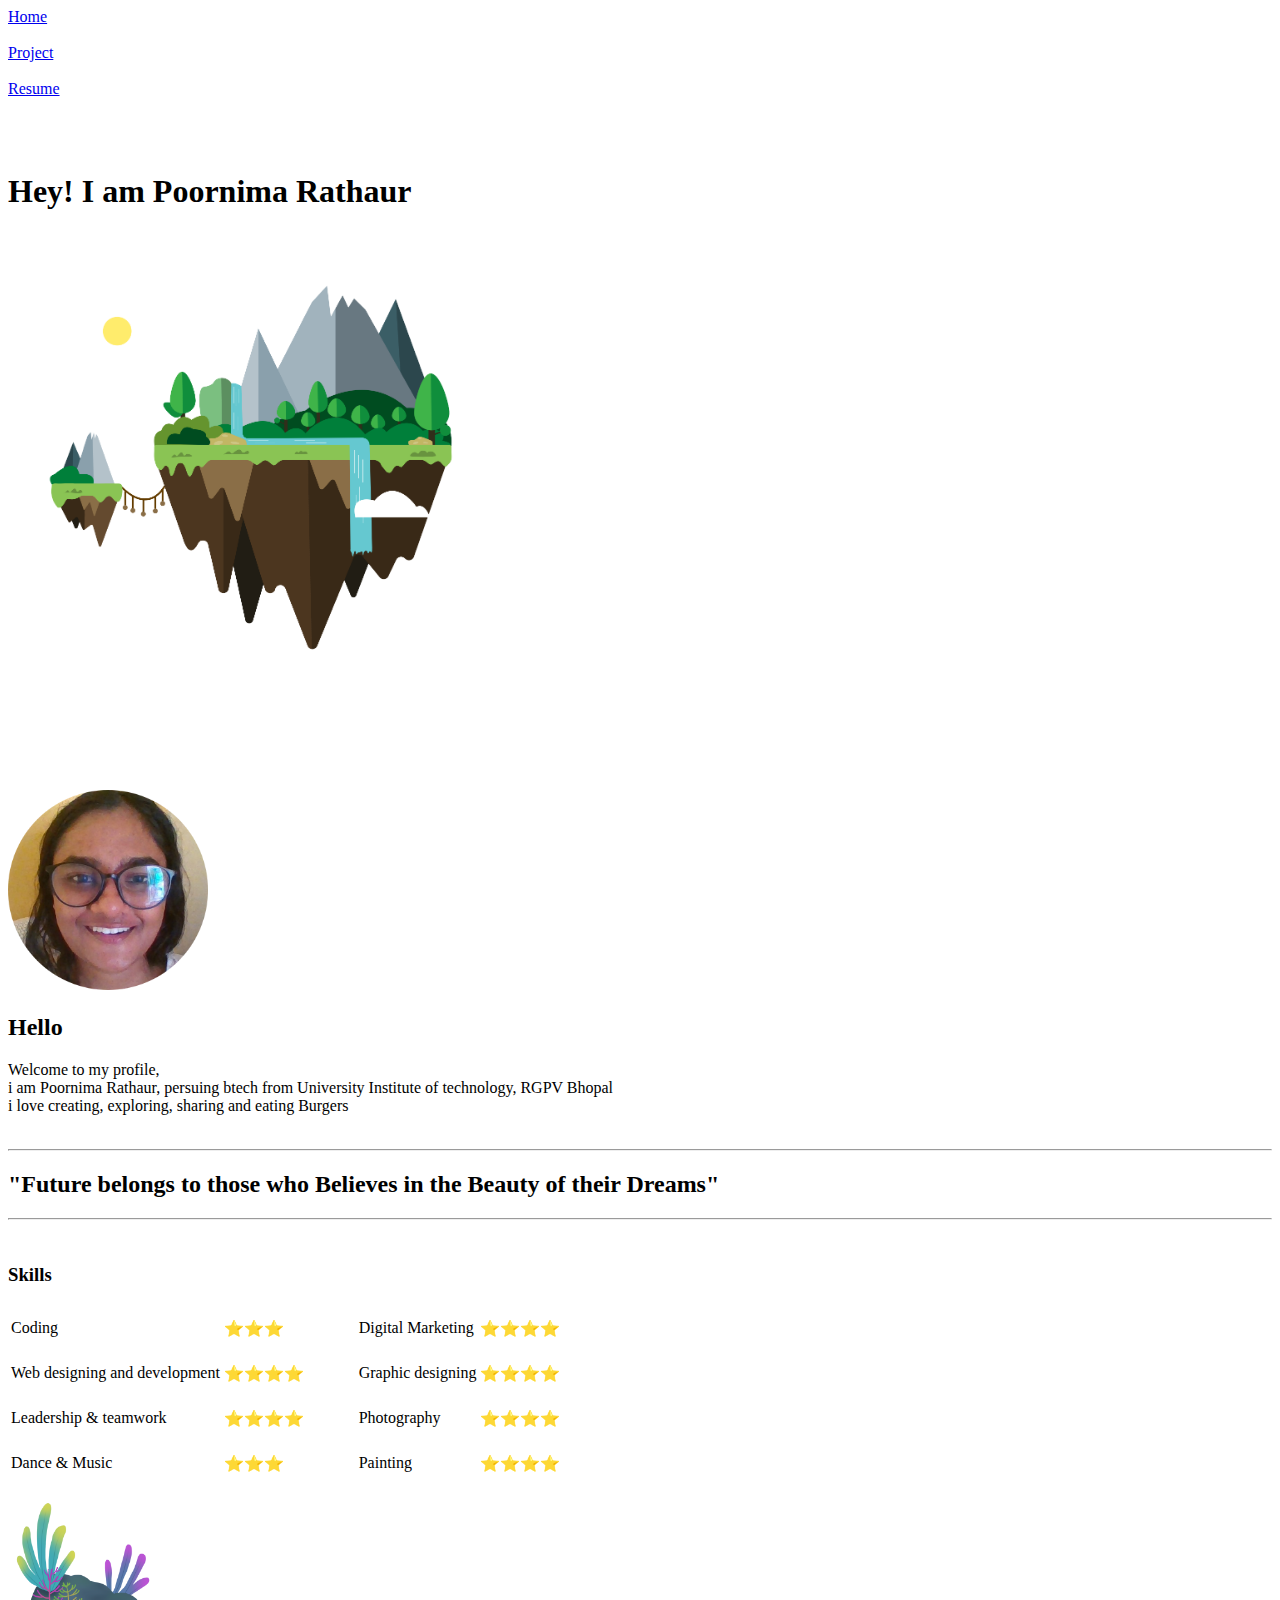
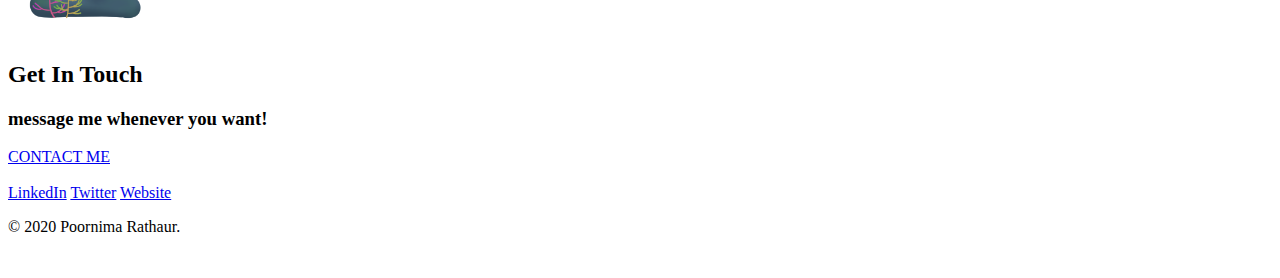
==== index.html @ 9308d9c6 "Add files via upload" ====
<!DOCTYPE html>
<html lang="en" dir="ltr">
  <head>
    <meta charset="utf-8">
    <title>Poornima rathaur</title>
      <link rel="stylesheet" href="css/styles.css">
      <link rel="icon" href="favicon.ico">
      <link rel="stylesheet" href=<link href="https://fonts.googleapis.com/css2?family=Cinzel+Decorative:wght@400;700&display=swap" rel="stylesheet">
      <link rel="preconnect" href="https://fonts.gstatic.com">
  <link href="https://fonts.googleapis.com/css2?family=Berkshire+Swash&display=swap" rel="stylesheet">



  <body>
  <div class="top">

 <a href="index.html"  class="angry">Home</a><br></br>
  <a href="https://nurserynisarga.in/"  class="angry">Project</a><br></br>
  <a href="resume.html"  class="angry">Resume</a><br></br>
  <br></br>
  <h1>Hey! I am Poornima Rathaur</h1>
  <img class=mountain src="Pngtreefloating snow mountain forest island_4979247.png"  height="500px" width="500px"
  alt="mountain">

</div>
<br>
<br>
</br>

<div class="middle-container">
  <div class="profile">
    <img src="circle-cropped.png" alt="Poornima" width="200" height="200"></img>
    <h2>Hello</h2>
    <p>Welcome to my profile,<br>
      i am Poornima Rathaur, persuing btech from University Institute of technology, RGPV Bhopal<br>
      i love creating, exploring, sharing and eating Burgers
      <br></br>

  <hr>

  <h2>"Future belongs to those who Believes in the Beauty of their Dreams"</h2>
<hr></hr><br>
  <div class="skills">
  <h3>Skills</h3>
<table class="center">
   <tr>
     <td>Coding</td>
     <td>⭐⭐⭐</td>
     <td><pre>      </pre></td>
     <td>Digital Marketing</td>
     <td>⭐⭐⭐⭐</td>
   </tr>
   <tr>
     <td>Web designing and development</td>
     <td>⭐⭐⭐⭐</td>
     <td><pre>      </pre></td>
     <td>Graphic designing</td>
     <td>⭐⭐⭐⭐</td>
   </tr>
   <tr>
     <td>Leadership & teamwork</td>
     <td>⭐⭐⭐⭐</td>
     <td><pre>      </pre></td>
     <td>Photography</td>
     <td>⭐⭐⭐⭐</td>
   <tr>
     <td> Dance & Music</td>
     <td>⭐⭐⭐</td>
     <td><pre>      </pre></td>
     <td>Painting</td>
     <td>⭐⭐⭐⭐</td>
   </tr>
 </table>
   <img class="corel" src="Pngtreecartoon seaweed coral_4636887.png" width="150" height="150"></img>

</div>

  <div class="contact-me">

    <h2>Get In Touch</h2>
    <h3>message me whenever you want!</h3>

    <a class="btn" href="contact_me.html" >CONTACT ME</a>

    <br></br>
  </div>
</div>

<div class="bottom-container">
  <a class="footer-link" href="https://www.linkedin.com/feed/" >LinkedIn</a>
  <a class="footer-link" href="https://twitter.com/PoornimaRathaur">Twitter</a>
  <a class="footer-link" href="https://nurserynisarga.in/" >Website</a>

    <p>© 2020 Poornima Rathaur.</p>

  </br>
</div>

  </body>
</html>
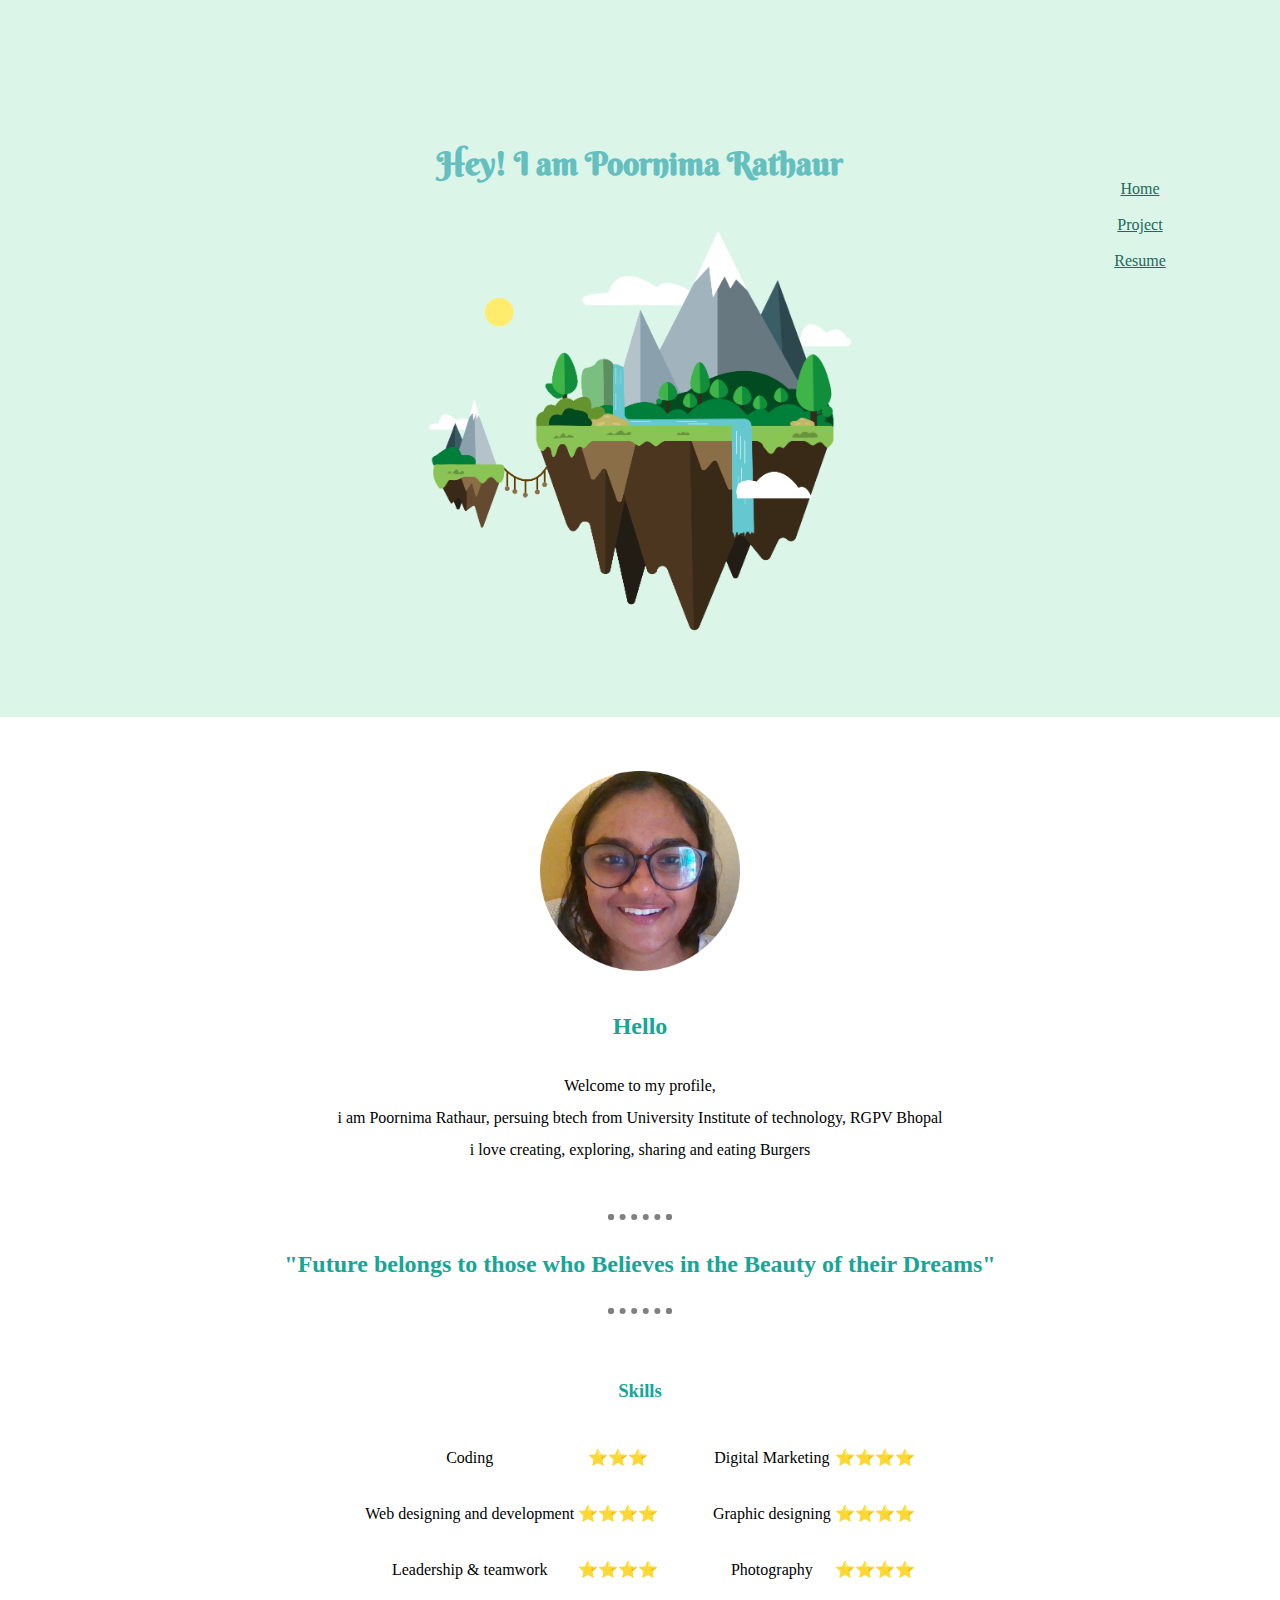
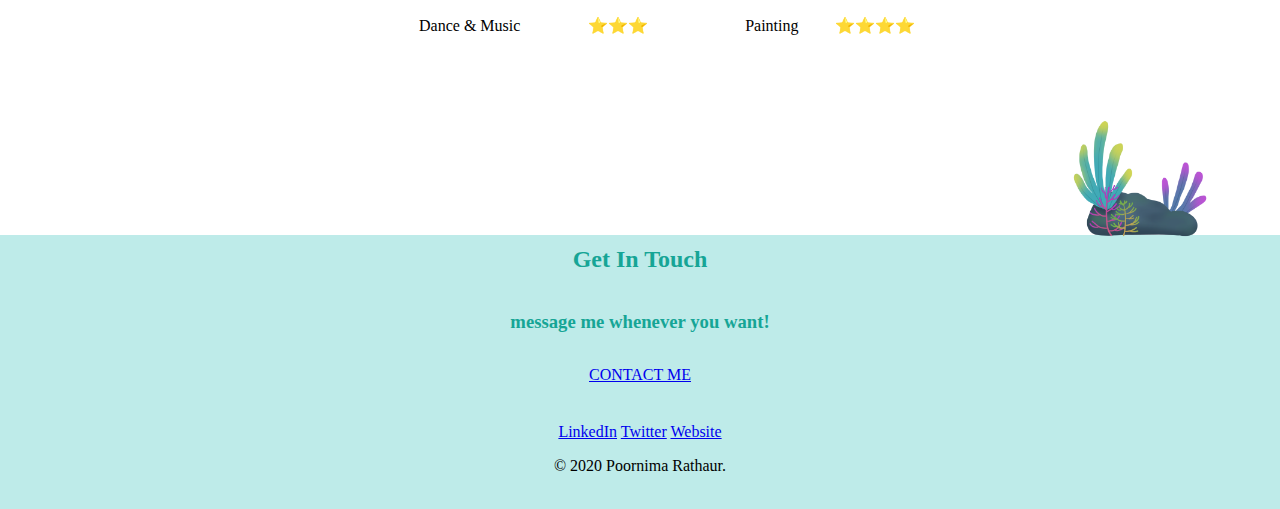
==== commit be2059c1: "Update index.html" ====
--- a/index.html
+++ b/index.html
@@ -3,7 +3,7 @@
   <head>
     <meta charset="utf-8">
     <title>Poornima rathaur</title>
-      <link rel="stylesheet" href="css/styles.css">
+      <link rel="stylesheet" href="styles.css">
       <link rel="icon" href="favicon.ico">
       <link rel="stylesheet" href=<link href="https://fonts.googleapis.com/css2?family=Cinzel+Decorative:wght@400;700&display=swap" rel="stylesheet">
       <link rel="preconnect" href="https://fonts.gstatic.com">
--- a/styles.css
+++ b/styles.css
@@ -0,0 +1,108 @@
+body{
+  margin:0;
+  text-align: center;
+
+}
+
+hr{
+border: dotted 6px;
+color:grey;
+border-bottom: none;
+width:4%;
+}
+
+h1{
+  margin: 0 auto 0 auto;
+  color:##16a596 ;
+  padding-bottom:30px;
+  margin:0;
+font-family: 'Berkshire Swash', cursive;
+}
+h2{
+  color:#16a596;
+}
+
+h3{
+  color: #16a596;
+}
+p{
+  font-weight: normal;
+}
+
+
+.top{
+  background-color:#dbf6e9;
+  color: #66BFBF;
+  font-weight: normal;
+}
+
+.bottom-container{
+  background-color:  #beebe9;
+  padding-bottom: 0;
+  margin-bottom:0;
+}
+
+.color1{
+  width:25%;
+  float:left;
+  margin-right: 25px;
+}
+.color2{
+  width:25%;
+  float:right;
+  margin-left: 25px;
+}
+.color3{
+  width:25%;
+  float:left;
+  margin-right: 25px;
+}
+
+.skill-row{
+  width:50%;
+  margin:100px auto 100px auto;
+  text-align:left;
+  line-height:2;
+}
+
+.middle-container{
+
+}
+.profile{
+  line-height: 2;
+}
+
+.angry{
+  position:relative;
+  left: 500px;
+  top: 180px;
+  color:#206a5d;
+  font-family: 'Petrona', serif;
+
+}
+
+.contact-me{
+  background-color: #beebe9;
+
+}
+.skills{
+  text-align: center;
+  table-layout: auto;
+}
+.center{
+  margin-left: auto;
+ margin-right: auto;
+}
+.corel{
+  position:relative;
+  left:500px;
+  bottom:0px;
+  top:50px;
+}
+.mermaid{
+  position:relative;
+  right:400px;
+}
+.label{
+  color:#206a5d;
+}
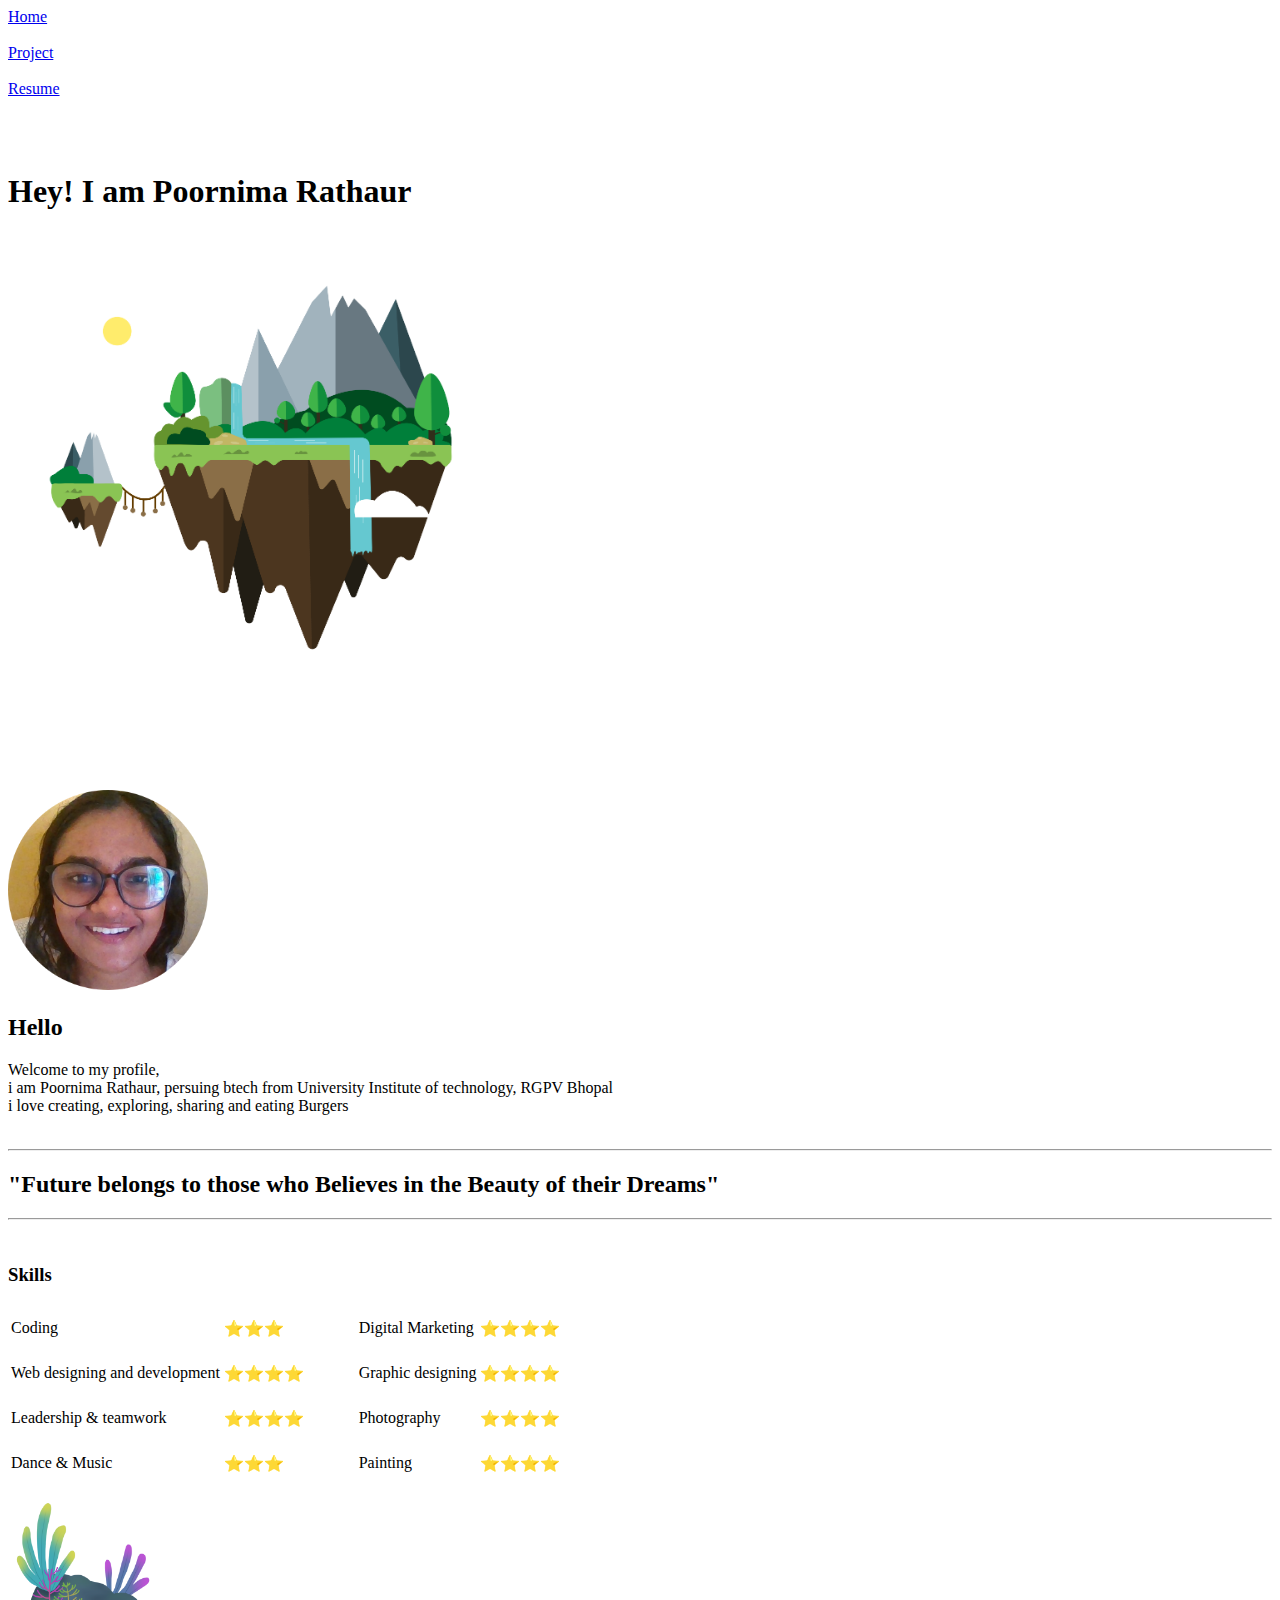
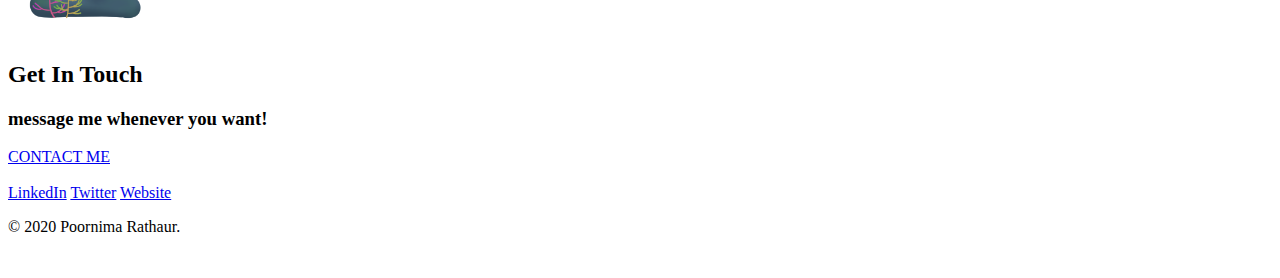
==== commit 19c8b151: "Update index.html" ====
--- a/index.html
+++ b/index.html
@@ -3,7 +3,7 @@
   <head>
     <meta charset="utf-8">
     <title>Poornima rathaur</title>
-      <link rel="stylesheet" href="styles.css">
+      <link rel="stylesheet" href="welcometo-my-profile/styles.css">
       <link rel="icon" href="favicon.ico">
       <link rel="stylesheet" href=<link href="https://fonts.googleapis.com/css2?family=Cinzel+Decorative:wght@400;700&display=swap" rel="stylesheet">
       <link rel="preconnect" href="https://fonts.gstatic.com">
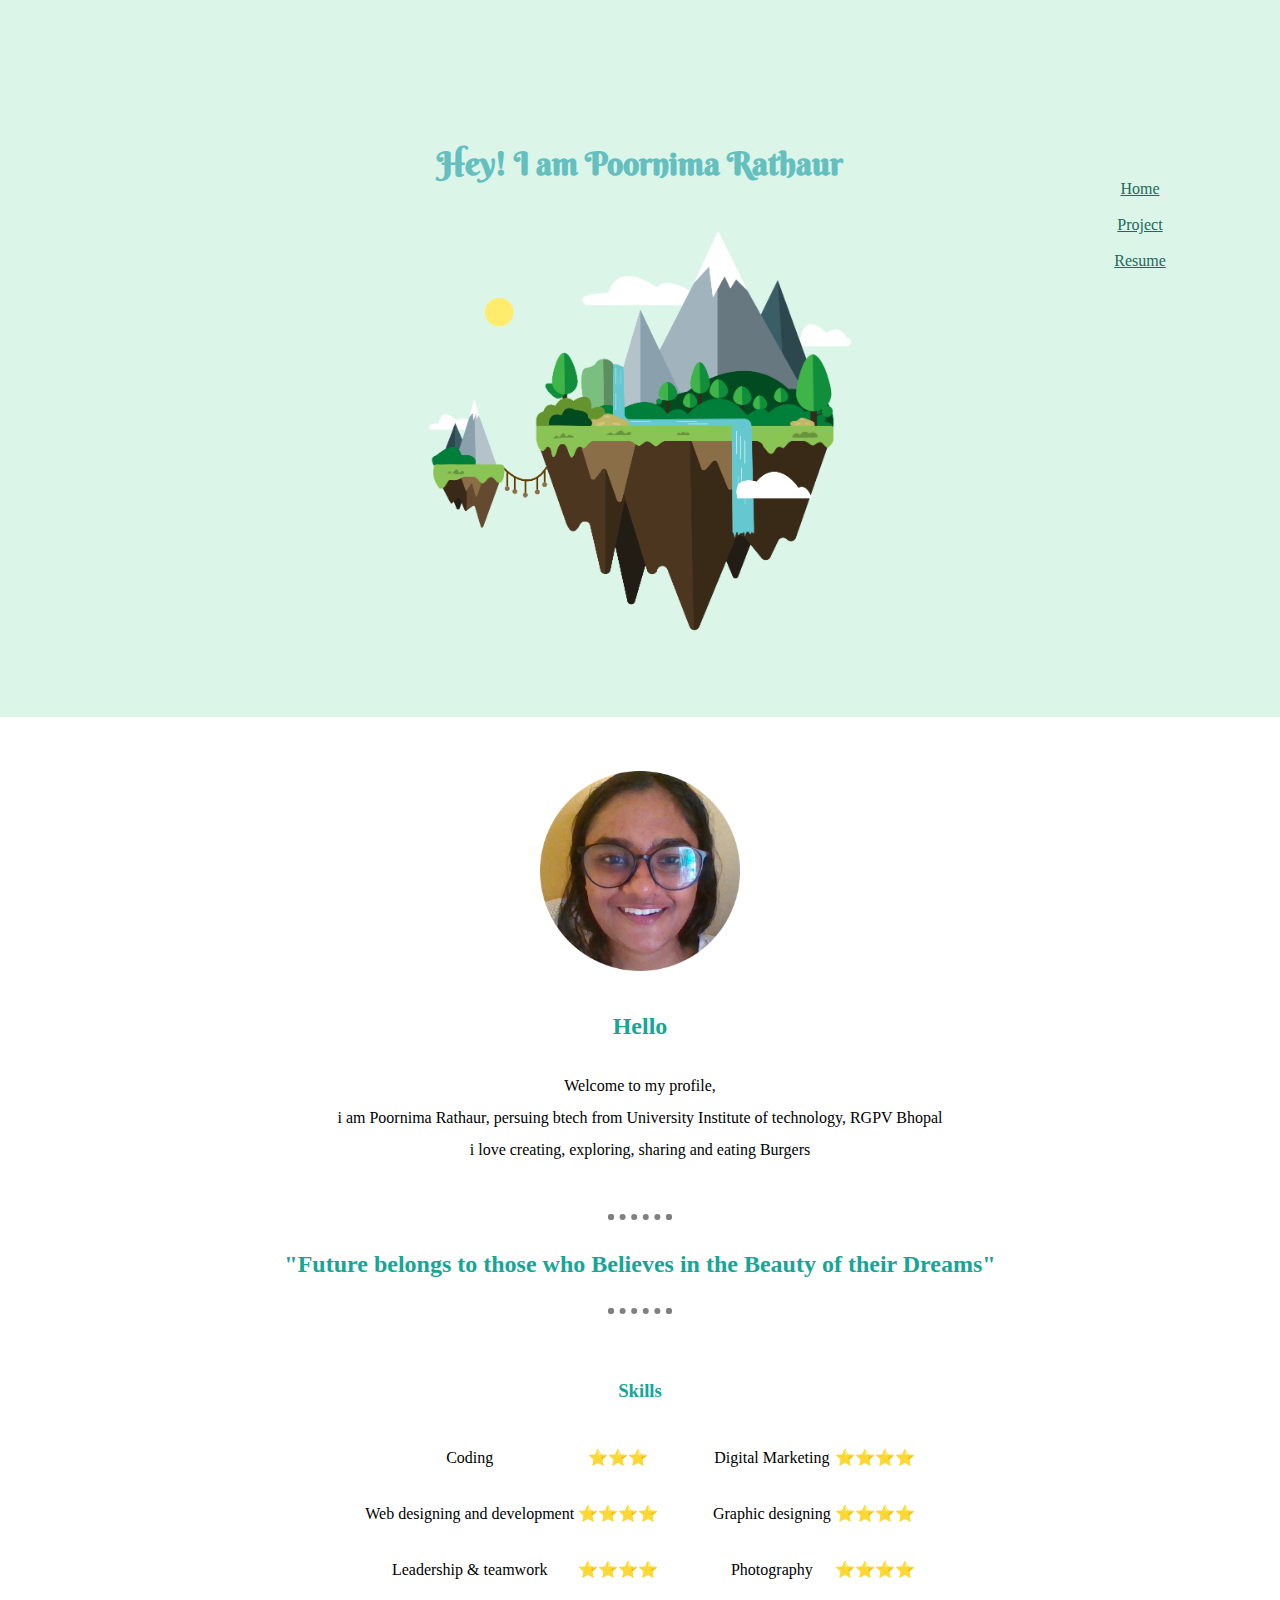
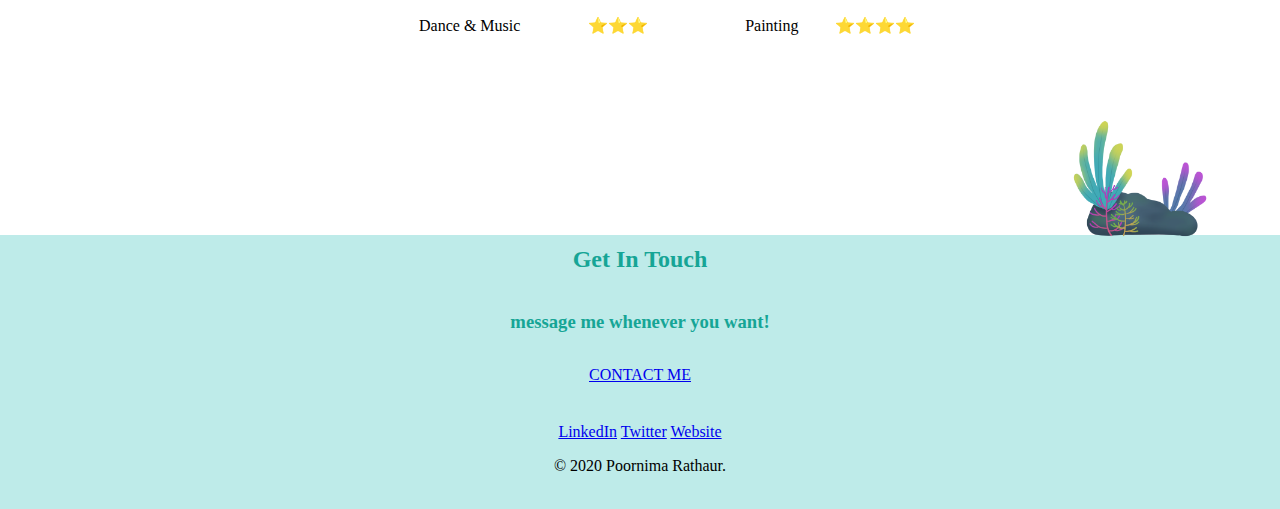
==== commit b8be6aff: "Update index.html" ====
--- a/index.html
+++ b/index.html
@@ -3,7 +3,7 @@
   <head>
     <meta charset="utf-8">
     <title>Poornima rathaur</title>
-      <link rel="stylesheet" href="welcometo-my-profile/styles.css">
+      <link rel="stylesheet" href="styles.css">
       <link rel="icon" href="favicon.ico">
       <link rel="stylesheet" href=<link href="https://fonts.googleapis.com/css2?family=Cinzel+Decorative:wght@400;700&display=swap" rel="stylesheet">
       <link rel="preconnect" href="https://fonts.gstatic.com">
--- a/styles.css
+++ b/styles.css
@@ -0,0 +1,108 @@
+body{
+  margin:0;
+  text-align: center;
+
+}
+
+hr{
+border: dotted 6px;
+color:grey;
+border-bottom: none;
+width:4%;
+}
+
+h1{
+  margin: 0 auto 0 auto;
+  color:##16a596 ;
+  padding-bottom:30px;
+  margin:0;
+font-family: 'Berkshire Swash', cursive;
+}
+h2{
+  color:#16a596;
+}
+
+h3{
+  color: #16a596;
+}
+p{
+  font-weight: normal;
+}
+
+
+.top{
+  background-color:#dbf6e9;
+  color: #66BFBF;
+  font-weight: normal;
+}
+
+.bottom-container{
+  background-color:  #beebe9;
+  padding-bottom: 0;
+  margin-bottom:0;
+}
+
+.color1{
+  width:25%;
+  float:left;
+  margin-right: 25px;
+}
+.color2{
+  width:25%;
+  float:right;
+  margin-left: 25px;
+}
+.color3{
+  width:25%;
+  float:left;
+  margin-right: 25px;
+}
+
+.skill-row{
+  width:50%;
+  margin:100px auto 100px auto;
+  text-align:left;
+  line-height:2;
+}
+
+.middle-container{
+
+}
+.profile{
+  line-height: 2;
+}
+
+.angry{
+  position:relative;
+  left: 500px;
+  top: 180px;
+  color:#206a5d;
+  font-family: 'Petrona', serif;
+
+}
+
+.contact-me{
+  background-color: #beebe9;
+
+}
+.skills{
+  text-align: center;
+  table-layout: auto;
+}
+.center{
+  margin-left: auto;
+ margin-right: auto;
+}
+.corel{
+  position:relative;
+  left:500px;
+  bottom:0px;
+  top:50px;
+}
+.mermaid{
+  position:relative;
+  right:400px;
+}
+.label{
+  color:#206a5d;
+}
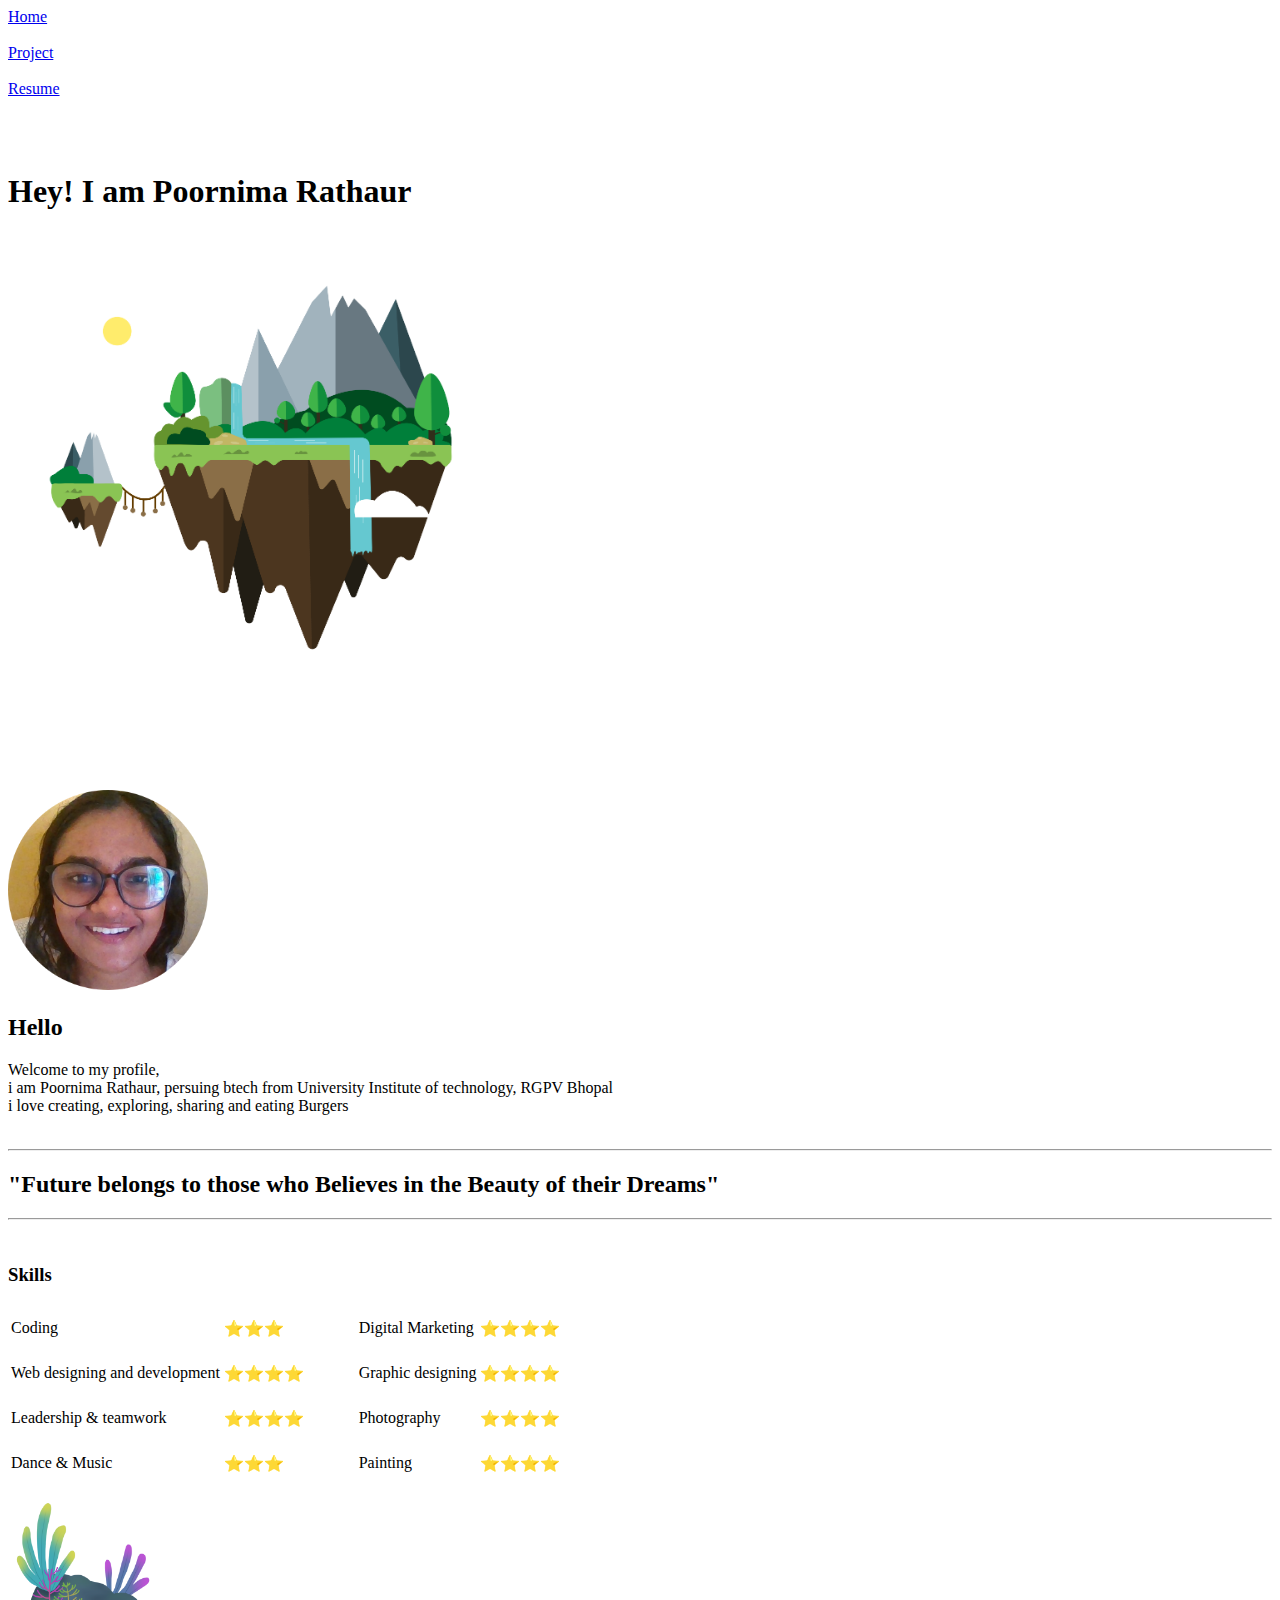
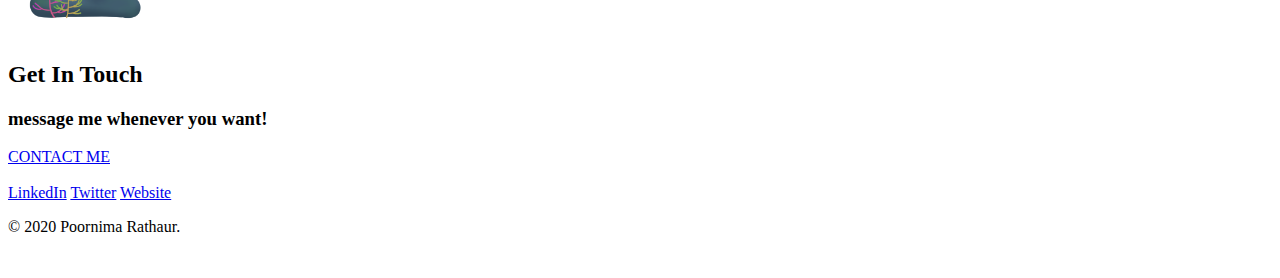
==== commit 1298941f: "Update index.html" ====
--- a/index.html
+++ b/index.html
@@ -3,7 +3,7 @@
   <head>
     <meta charset="utf-8">
     <title>Poornima rathaur</title>
-      <link rel="stylesheet" href="styles.css">
+      <link rel="stylesheet" href="css/styles.css">
       <link rel="icon" href="favicon.ico">
       <link rel="stylesheet" href=<link href="https://fonts.googleapis.com/css2?family=Cinzel+Decorative:wght@400;700&display=swap" rel="stylesheet">
       <link rel="preconnect" href="https://fonts.gstatic.com">
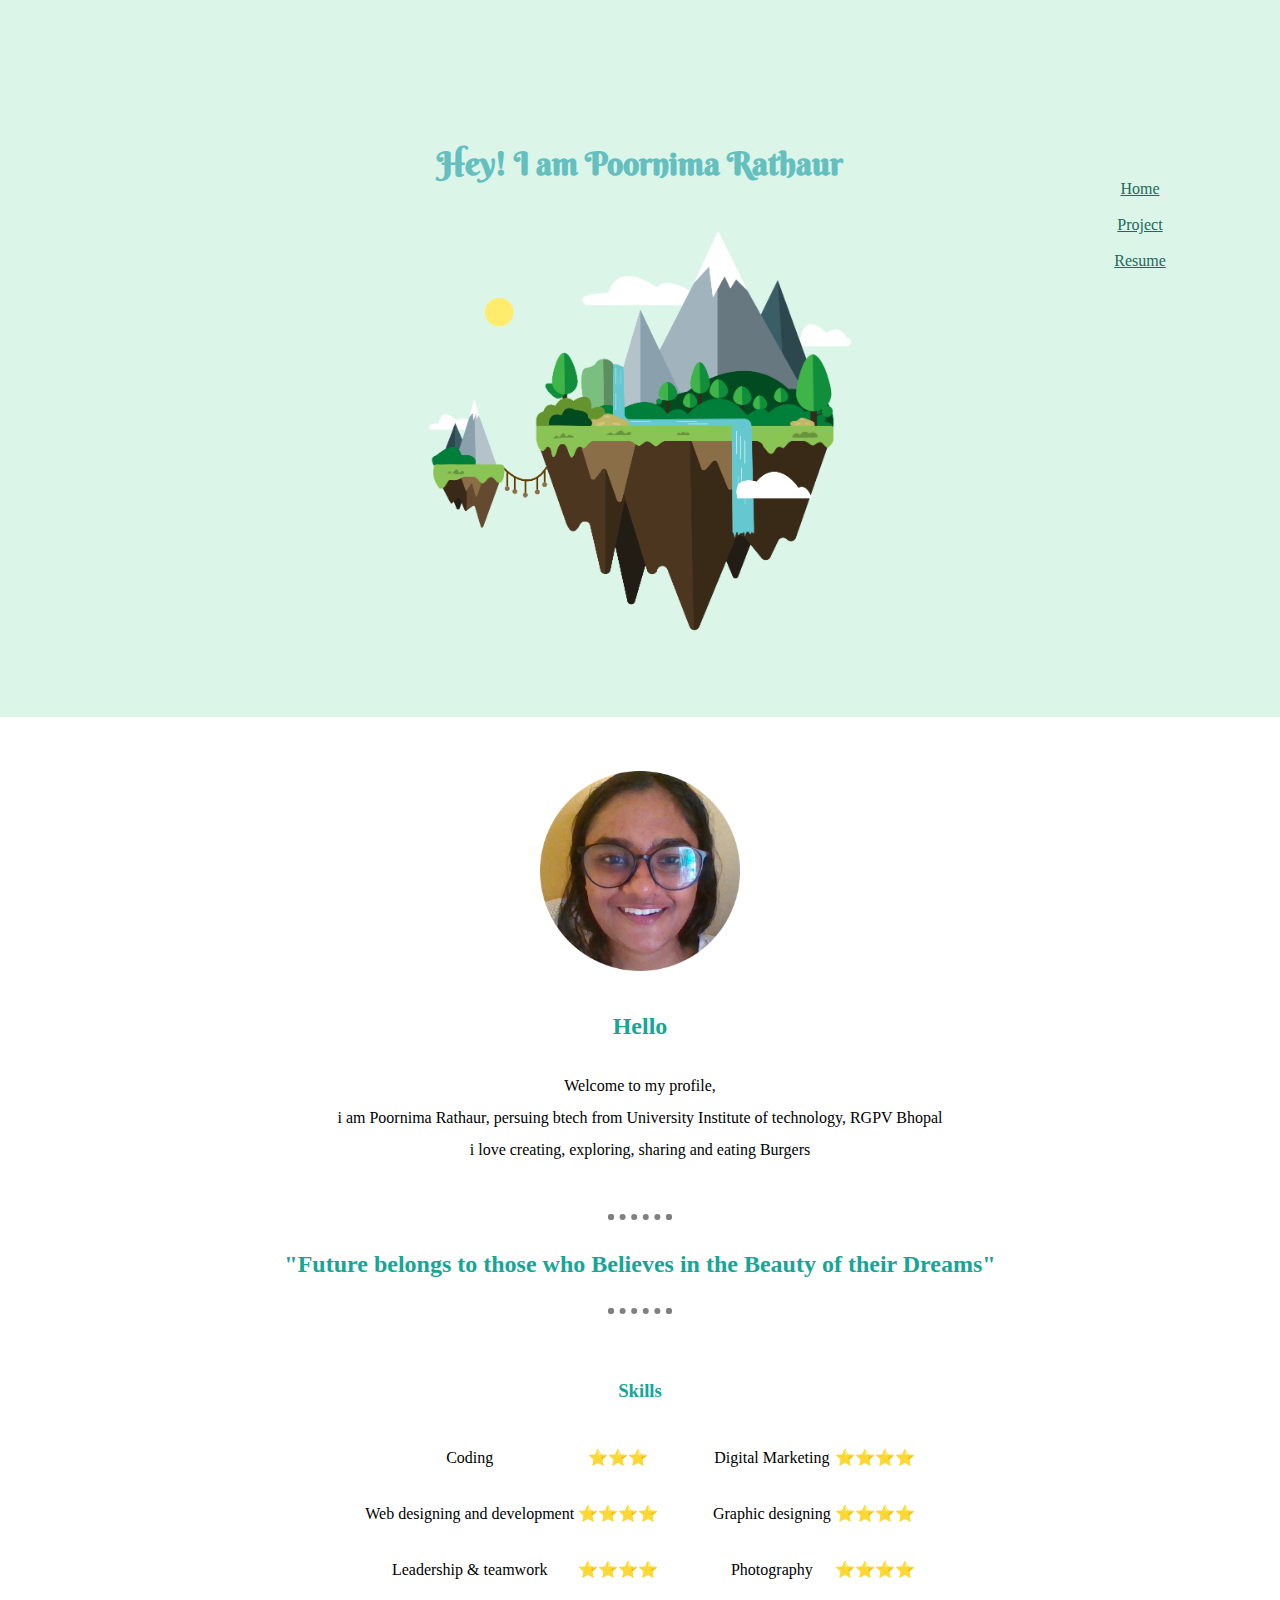
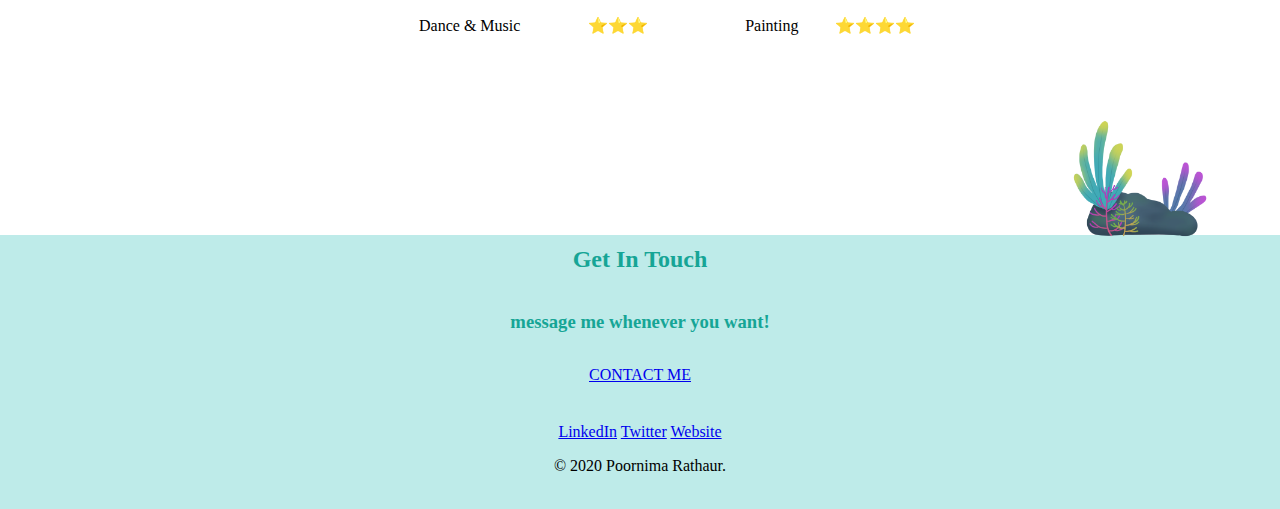
==== commit 26df2436: "Update index.html" ====
--- a/index.html
+++ b/index.html
@@ -3,7 +3,7 @@
   <head>
     <meta charset="utf-8">
     <title>Poornima rathaur</title>
-      <link rel="stylesheet" href="css/styles.css">
+      <link rel="stylesheet" href="styles.css">
       <link rel="icon" href="favicon.ico">
       <link rel="stylesheet" href=<link href="https://fonts.googleapis.com/css2?family=Cinzel+Decorative:wght@400;700&display=swap" rel="stylesheet">
       <link rel="preconnect" href="https://fonts.gstatic.com">
--- a/styles.css
+++ b/styles.css
@@ -0,0 +1,108 @@
+body{
+  margin:0;
+  text-align: center;
+
+}
+
+hr{
+border: dotted 6px;
+color:grey;
+border-bottom: none;
+width:4%;
+}
+
+h1{
+  margin: 0 auto 0 auto;
+  color:##16a596 ;
+  padding-bottom:30px;
+  margin:0;
+font-family: 'Berkshire Swash', cursive;
+}
+h2{
+  color:#16a596;
+}
+
+h3{
+  color: #16a596;
+}
+p{
+  font-weight: normal;
+}
+
+
+.top{
+  background-color:#dbf6e9;
+  color: #66BFBF;
+  font-weight: normal;
+}
+
+.bottom-container{
+  background-color:  #beebe9;
+  padding-bottom: 0;
+  margin-bottom:0;
+}
+
+.color1{
+  width:25%;
+  float:left;
+  margin-right: 25px;
+}
+.color2{
+  width:25%;
+  float:right;
+  margin-left: 25px;
+}
+.color3{
+  width:25%;
+  float:left;
+  margin-right: 25px;
+}
+
+.skill-row{
+  width:50%;
+  margin:100px auto 100px auto;
+  text-align:left;
+  line-height:2;
+}
+
+.middle-container{
+
+}
+.profile{
+  line-height: 2;
+}
+
+.angry{
+  position:relative;
+  left: 500px;
+  top: 180px;
+  color:#206a5d;
+  font-family: 'Petrona', serif;
+
+}
+
+.contact-me{
+  background-color: #beebe9;
+
+}
+.skills{
+  text-align: center;
+  table-layout: auto;
+}
+.center{
+  margin-left: auto;
+ margin-right: auto;
+}
+.corel{
+  position:relative;
+  left:500px;
+  bottom:0px;
+  top:50px;
+}
+.mermaid{
+  position:relative;
+  right:400px;
+}
+.label{
+  color:#206a5d;
+}
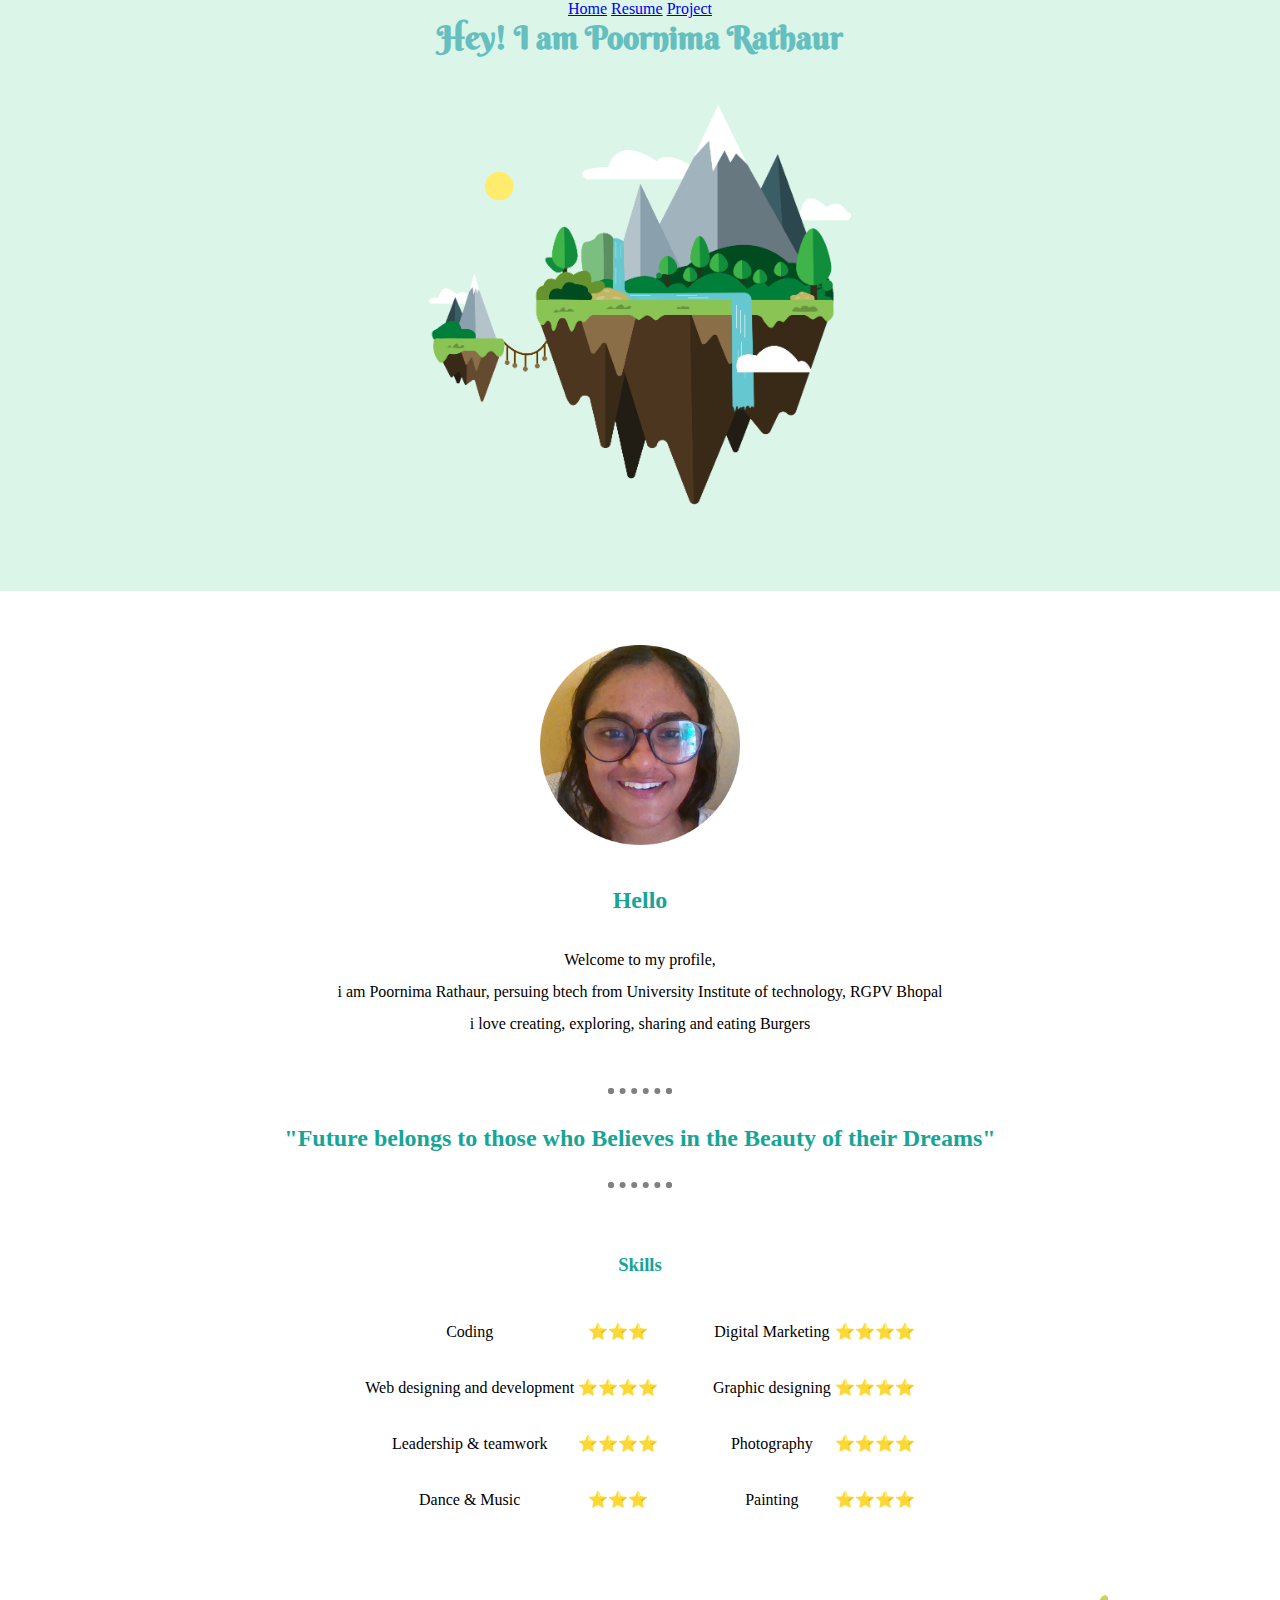
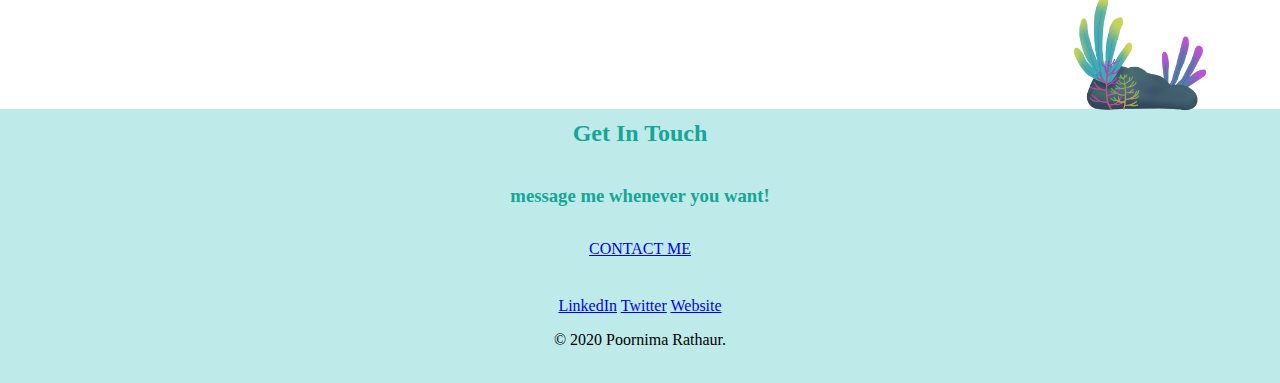
==== commit 60257fb0: "Update index.html" ====
--- a/index.html
+++ b/index.html
@@ -14,10 +14,16 @@
   <body>
   <div class="top">
 
- <a href="index.html"  class="angry">Home</a><br></br>
-  <a href="https://nurserynisarga.in/"  class="angry">Project</a><br></br>
-  <a href="resume.html"  class="angry">Resume</a><br></br>
-  <br></br>
+  <header>
+      <div class="container">
+        
+        <div class="header-right">
+          <a href="#">Home</a>
+          <a href="2.png">Resume</a>
+          <a href="index.html" class="Project-title">Project</a>
+        </div>
+      </div>
+    </header>
   <h1>Hey! I am Poornima Rathaur</h1>
   <img class=mountain src="Pngtreefloating snow mountain forest island_4979247.png"  height="500px" width="500px"
   alt="mountain">
